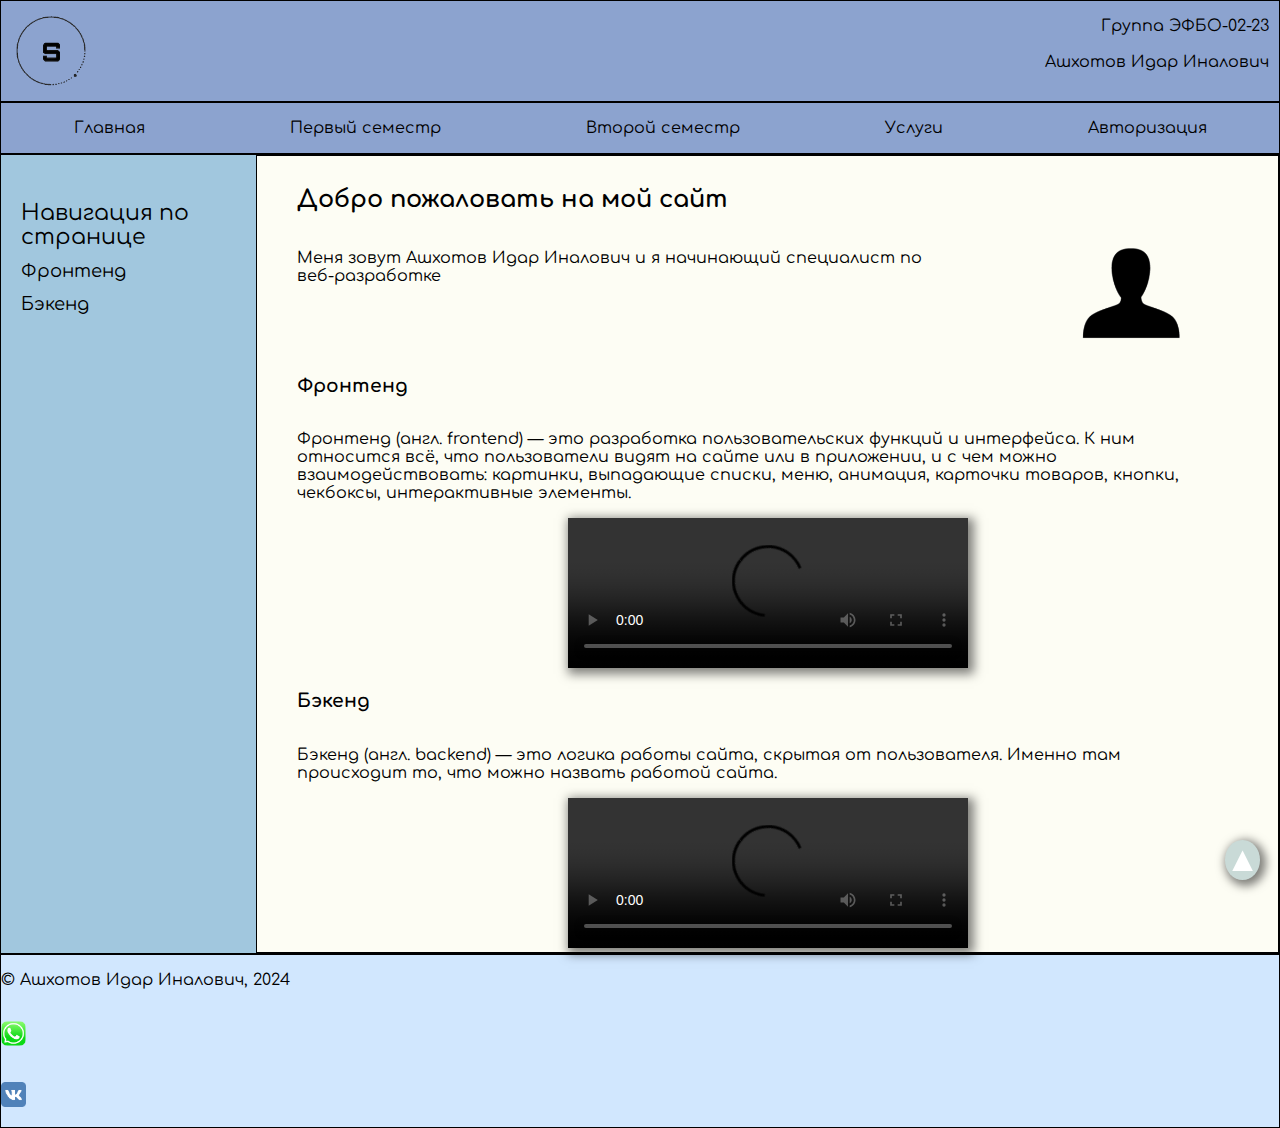
==== index.html @ 50378182 "Имеется несколько не нужных скриптов" ====
<!DOCTYPE html>
<html lang="en">
<head>
    <meta charset="UTF-8">
    <meta name="viewport" content="width=device-width, initial-scale=1.0">
    <link rel = "stylesheet" type="text/css" href="CSS/style.css">
    <link rel = "stylesheet" type="text/css" href="CSS/mobile.css">
    <link rel = "shortcut icon" type="image/jpg" href="images/favicon.jpg">
    <title>Main</title>
</head>
<body>
    <header id="header">
        <div class="block_1">
                <img src="images/logo.png" alt="Логотип" width="70">
            <p class="group">Группа ЭФБО-02-23
                <br>
                <br>
                Ашхотов Идар Иналович
            </p>
        </div>
        <div id = "navbar">
            <nav>
                <ul class="nav_1">
                    <li><a href="#">Главная</a></li>
                    <li><a href="term_1.html">Первый семестр</a></li>
                    <li><a href="#">Второй семестр</a></li>
                    <li><a href="services.html">Услуги</a></li>
                    <li><a href="#">Авторизация</a></li>
                </ul>
            </nav>
        </div>
    </header>
    <div class="main">
        <div class="block_2">
            <ul class="nav_2">
                <li>Навигация по странице</li>
                <li><a href="#front">Фронтенд</a></li>
                <li><a href="#back">Бэкенд</a></li>
            </ul>
        </div>
        <div class="block_3">
            <main>
                <h2>Добро пожаловать на мой сайт</h2>
                <div class="myname">
                    <div>
                        <p style="width: 80%;">Меня зовут Ашхотов Идар Иналович и я начинающий специалист по веб-разработке</p>
                    </div>
                    <div>
                        <img src="images/myphoto.png" alt="портрет" width="120" id="student-photo">
                    </div>
                </div>
                <div style="border: none;">
                    <h3 id="front">Фронтенд</h3>
                    <p class="front">Фронтенд (англ. frontend) — это разработка пользовательских функций и интерфейса. К ним относится всё, что пользователи видят на сайте или в приложении, и с чем можно взаимодействовать: картинки, выпадающие списки, меню, анимация, карточки товаров, кнопки, чекбоксы, интерактивные элементы.</p>
                    <div class="video"><video src="video.mp4" type="video/mp4" controls></video></div>
                </div>
                <div style="border: none;">
                    <h3 id="back">Бэкенд</h3>
                    <p class="front">Бэкенд (англ. backend) — это логика работы сайта, скрытая от пользователя. Именно там происходит то, что можно назвать работой сайта.</p>
                    <div class="video"><video src="video.mp4" type="video/mp4" controls></video></div>
                </div>
            </main>
        </div>
    </div>
    <footer>
        <div>
            <p>&copy; Ашхотов Идар Иналович, 2024</p>
        </div>
        <div>
            <p class="icon_1"><img src="images/whats-transformed.png" alt="ссылка на whatsapp" width="25"></p>
        </div>
        <div>
            <p class="icon_2"><img src="images/vk.png" alt="ссылка на вк" width="25"></p>
        </div>
    </footer>
    <div class="scroll"><a href="#header">&#9650;</a></div>
    <script src="nav.js"></script>
    <script src="13_2.js"></script>
</body>
</html>
---- CSS/style.css ----
@import url('https://fonts.googleapis.com/css2?family=Comfortaa:wght@300..700&display=swap');
body {
    font-family: Comfortaa;
    margin: 0;
    padding: 0;
}
.block_1 img {
    margin: 15px;
}
header {
    font-family: Comfortaa;
    background-color: rgb(140,163,207);
}
footer {
    border: 1px solid black;
    background-color: rgb(209,231,254);
}
p {
    display: inline-block;
}
footer div {
    border: none;
}
div {
    border: 1px solid black;
}
h1 {
    font-size: 40px;
    padding: 20px;
    padding-left: 40px;
    transition: transform 0.3s;
}
h1:hover {
    transform: scale(1.2);
}
.description {
    transition: background-color 1.5s; 
}
h2 {
    padding-top: 10px;
    padding-left: 40px;
}
h3 {
    padding-left: 40px;
}
.block_1{
    position: relative;
    height: 100px;
}
.block_2 {
    border: none;
    background-color: rgb(161,199,222);
    width: 20%;
}
.block_3 {
    display: flex;
    flex-direction: column;
    border: 1px solid;
    height: 100%;
    width: 80%;
    background-color: rgba(251,252,234, 0.5);
}
figcaption {
    text-align: center;
}
.group {
    text-align: right;
    position: absolute;
    right:10px;
}
.nav_1 {
    padding: 0;
    display: flex;
    justify-content: space-around;
}
.nav_1 li{
    list-style: none;
}
.nav_1 li a:hover {
    color: rgb(252,252,132);
}
.nav_1 li a:active {
    color: rgb(50, 90, 134); 
}
.nav_2 {
    display: flex;
    flex-direction: column;
    list-style-type: none;
    padding: 20px;
}
.nav_2 li {
    font-size: 20px;
    margin-top: 10px;
    width: 100%;
}
.nav_2 li a {
    font-size: 18px;
}
.nav_2 li a:hover {
    color: rgb(252,252,132)
}
.nav_2 li a:active {
    color: rgb(50, 90, 134); 
}
.nav_2 li:first-child {
    font-size: 22px;
}
.main {
    display: flex;
    flex-direction: row;
}
main p {
    padding-left: 40px;
    width: 800px;
}
.myname {
    border: none;
    display: flex;
    flex-direction: row;
}
.myname div {
    border: none;
}
.myname div p{
    width: 100%;
}
a {
    color: black;
    text-decoration: none;
}
.figure {
    border: none;
    display: grid;
    grid-template-columns: 1fr 1fr 1fr;
}
.text {
    padding-top: 16px;
    padding-left: 30px;
    padding-right: 30px;
    font-weight: bold;
    display: block;
}
.figure div {
    border: none;
    display: flex;
    flex-direction: column;
    align-items: center;     
    text-align: center;      
}
.button {
    margin-top: 10px;
    margin-bottom: 10px;
}
label {
    display: inline-block;
    width: 150px;
}
.accept {
    width: 350px;
}
.p1 {
    font-size: 20px;
    width: 300px;
}
.modal {
    display: none;
    position: fixed;
    z-index: 1;
    left: 0;
    top: 0;
    width: 100%;
    height: 100%;
    overflow: auto;
    background-color: rgba(0, 0, 0, 0.5);
}

.open {
    display: block;
}

.form-header {
    color: white;
    background-color: rgb(47,57,119);
    border-color: rgb(47,57,119);
}

.modal-content label {
    padding-left: 20px;
}

.modal-content p {
    padding-left: 20px;
}

.modal-content {
    background-color: #fefefe;
    margin: 15% auto;
    border: 1px solid #888;
    width: 50%;
}

.modal-content form button {
    font-family: Comfortaa;
    width: 100%;
    height: 10vh;
    font-size: 18px;
    color: white;
    background-color: rgb(47,57,119);
}

.modal-content form button:hover {
    background-color: rgb(126,177,170);
}

.modal-content form button:active {
    border-color: rgb(126,177,170);
}

.close {
    border: none;
    color: black;
    float: right;
    font-size: 28px;
    font-weight: bold;
    height: 25px;
    width: 25px;
    text-align: center;
}

.close:hover, 
.close:focus {
    color: red;
    text-decoration: none;
    cursor: pointer;
}

.close:active {
    color:rgb(47,57,119);
}

#second-semester-btn {
    width: 200px;
    margin-left: 60px;
}

.term_1 {
    display: flex;
    flex-direction: column;
    border: 1px solid;
    width: 80%;
    height: 100%;
    background-color: rgba(251,252,234, 0.5);
}
h4 {
    margin-left: 60px;
    margin-bottom: 10px;
}
.table1, .table2 {
    padding-left: 60px;
    padding-right: 30px;
    border: none;
}
.table1 {
    display: none;
}
#lectureTable {
    transition: opacity 2s ease;
    opacity: 0;
    padding-left: 60px;
    padding-right: 30px;
    border: none;
}
#lectureTable.show {
    display: block;
    opacity: 1;
    padding-left: 60px;
    padding-right: 30px;
    border: none;
}
.map-container {
    height: 100%;
    width: 90%;
    margin-top: 10px;
    margin-left: 5%;
    border: none;
}
.pdf-container {
    margin-left: 5%;
    border: none;
    height: 100%;
    width: 90%;
}
.figure img {
    box-shadow: 3px 3px 10px 3px rgba(0, 0, 0, 0.5);
}
.figure button {
    width: 150px;
    box-shadow: none;
    font-family: Comfortaa;
    background:transparent;
    border-color:rgba(0, 0, 0, 0.5);
    transition-duration: 1s;
    border-radius: 5px;
}
.figure button:hover{
    box-shadow: 3px 3px 10px 3px rgba(0, 0, 0, 0.5);
}
video {
    box-shadow: 3px 3px 10px 3px rgba(0, 0, 0, 0.5);
    width: 400px;
    height: 100%;
}
.video {
    border: none;
    text-align: center;
}
#navbar {
    overflow: visible;
    z-index: 1000000;
    background-color: rgb(140,163,207);
}
.sticky {
    position: fixed;
    top: 0;
    width: 100%;
  }
.sticky + .content {
    padding-top: 60px;
}
.scroll {
    border: none;
    position: fixed;
    bottom: 20px;
    right: 20px;
    font-size: 35px;
    border-radius: 100%;
    width: 35px;
    text-align: center;
    background-color: rgb(201, 218, 215);
    box-shadow: 3px 3px 10px 3px rgba(0, 0, 0, 0.5);
}
.front {
    width: 90%;
}
.scroll a {
    color: white;
}
.scroll a:hover {
    cursor: pointer;
    color: black;
}
.scroll:active {
    box-shadow: none;
}
.accordion {
    margin: 10px;
}
#bootstrap {
    margin-top: 30px;
    margin-bottom: 30px;
}
.bs {
    padding-left: 40px;
    margin-left: 0;
}
.carousel{
    margin: 10px;
}
@media (max-width:1174px) {
    .myname {
        flex-direction: column;
    }
    .myname div p{
        width: 90%;
    }
    .myname div:last-child {
        width: 100%;
        text-align: center;
    }
}
@media (max-width:830px) {
    .block_2 {
        display: none;
    }
    .block_3 {
        width: 100%;
    }
    .term_1 {
        width: 100%;
    }
}

@media (max-width:610px) {
    .figure {
        grid-template-columns: 1fr 1fr; 
    }
    .figure div {
        padding-bottom: 20px;
    }
    table{
        display: block;
        overflow-x: auto;
        white-space: nowrap;
        width: 80%;
    }
    .icon_1 {
        display: none;
    }
    .icon_2 {
        display: none;
    }
}
@media (max-width:410px) {
    video {
        width: 100%;
    }
    .front {
        width: 85%;
    }
    .figure {
        grid-template-columns: 1fr; 
    }
}
form div {
    border: none;
}
.container {
    border: none;
}
.form-label {
    width: 100%;
}
#lectures, #practices {
    margin-top: 40px;
}
#student-photo {
    transition: transform 0.5s; 
}
#student-photo:hover {
    transform: rotate(360deg); 
}
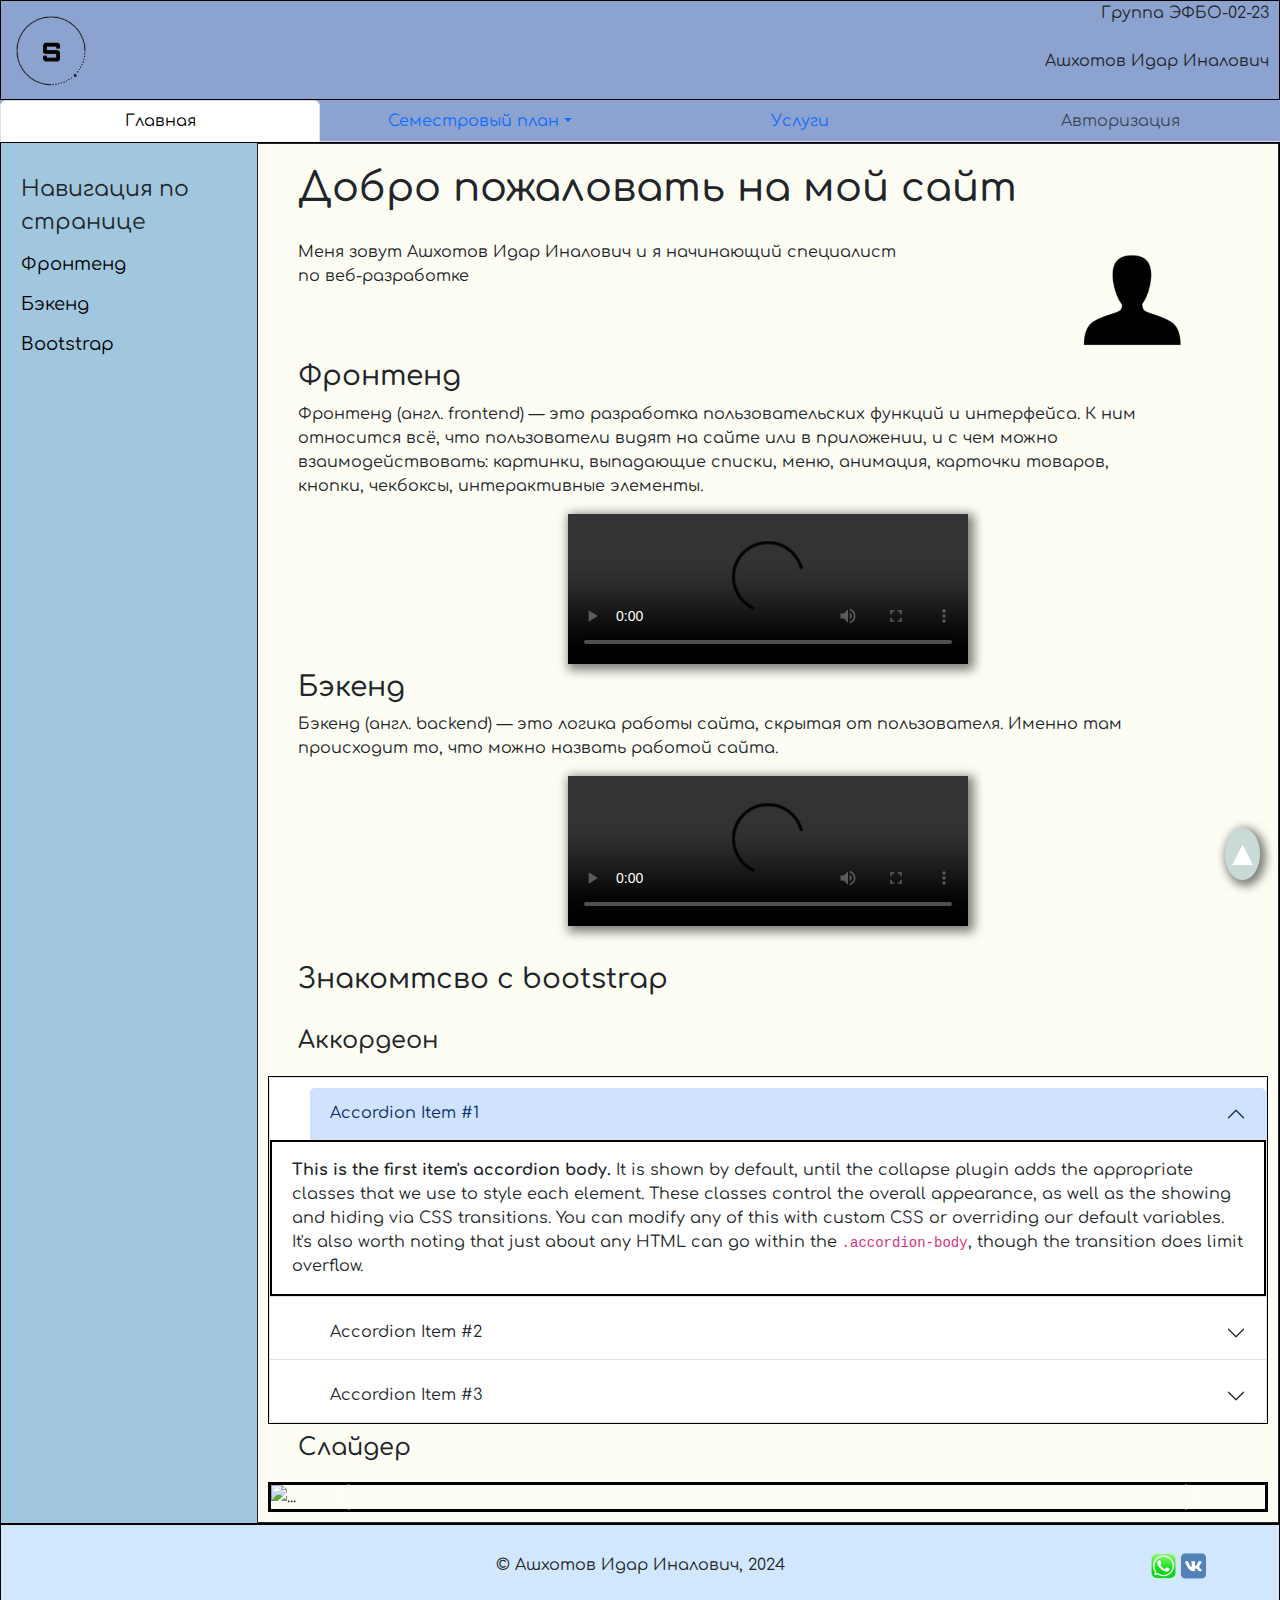
==== commit 1a242b21: "Исправлена главныя страница" ====
--- a/index.html
+++ b/index.html
@@ -3,10 +3,11 @@
 <head>
     <meta charset="UTF-8">
     <meta name="viewport" content="width=device-width, initial-scale=1.0">
+    <link href="https://cdn.jsdelivr.net/npm/bootstrap@5.3.3/dist/css/bootstrap.min.css" rel="stylesheet" integrity="sha384-QWTKZyjpPEjISv5WaRU9OFeRpok6YctnYmDr5pNlyT2bRjXh0JMhjY6hW+ALEwIH" crossorigin="anonymous">
+    <script src="https://cdn.jsdelivr.net/npm/bootstrap@5.3.3/dist/js/bootstrap.bundle.min.js" integrity="sha384-YvpcrYf0tY3lHB60NNkmXc5s9fDVZLESaAA55NDzOxhy9GkcIdslK1eN7N6jIeHz" crossorigin="anonymous"></script>
     <link rel = "stylesheet" type="text/css" href="CSS/style.css">
-    <link rel = "stylesheet" type="text/css" href="CSS/mobile.css">
     <link rel = "shortcut icon" type="image/jpg" href="images/favicon.jpg">
-    <title>Main</title>
+    <title>bootstrap</title>
 </head>
 <body>
     <header id="header">
@@ -18,17 +19,24 @@
                 Ашхотов Идар Иналович
             </p>
         </div>
-        <div id = "navbar">
-            <nav>
-                <ul class="nav_1">
-                    <li><a href="#">Главная</a></li>
-                    <li><a href="term_1.html">Первый семестр</a></li>
-                    <li><a href="#">Второй семестр</a></li>
-                    <li><a href="services.html">Услуги</a></li>
-                    <li><a href="#">Авторизация</a></li>
-                </ul>
-            </nav>
-        </div>
+        <ul class="nav nav-tabs nav-justified" id = "navbar">
+            <li class="nav-item">
+              <a class="nav-link active" aria-current="page" href="#">Главная</a>
+            </li>
+            <li class="nav-item dropdown">
+              <a class="nav-link dropdown-toggle" data-bs-toggle="dropdown" href="#" role="button" aria-expanded="false">Семестровый план</a>
+              <ul class="dropdown-menu">
+                <li><a class="dropdown-item" href="term_1.html">Первый семестр</a></li>
+                <li><a class="dropdown-item disabled" aria-disabled="true">Второй семестр</a></li>
+              </ul>
+            </li>
+            <li class="nav-item">
+              <a class="nav-link" href="services.html">Услуги</a>
+            </li>
+            <li class="nav-item">
+              <a class="nav-link disabled" aria-disabled="true">Авторизация</a>
+            </li>
+        </ul>
     </header>
     <div class="main">
         <div class="block_2">
@@ -36,14 +44,15 @@
                 <li>Навигация по странице</li>
                 <li><a href="#front">Фронтенд</a></li>
                 <li><a href="#back">Бэкенд</a></li>
+                <li><a href="#bootstrap">Bootstrap</a></li>
             </ul>
         </div>
         <div class="block_3">
             <main>
-                <h2>Добро пожаловать на мой сайт</h2>
+                <h1>Добро пожаловать на мой сайт</h1>
                 <div class="myname">
                     <div>
-                        <p style="width: 80%;">Меня зовут Ашхотов Идар Иналович и я начинающий специалист по веб-разработке</p>
+                        <p style="width: 80%;" class="description">Меня зовут Ашхотов Идар Иналович и я начинающий специалист по веб-разработке</p>
                     </div>
                     <div>
                         <img src="images/myphoto.png" alt="портрет" width="120" id="student-photo">
@@ -59,22 +68,86 @@
                     <p class="front">Бэкенд (англ. backend) — это логика работы сайта, скрытая от пользователя. Именно там происходит то, что можно назвать работой сайта.</p>
                     <div class="video"><video src="video.mp4" type="video/mp4" controls></video></div>
                 </div>
+                
             </main>
+            <h3 id="bootstrap">Знакомтсво с bootstrap</h3>
+            <h4 class="bs">Аккордеон</h4>
+            <div class="accordion" id="accordionExample">
+                    <div class="accordion-item">
+                      <h2 class="accordion-header">
+                        <button class="accordion-button" type="button" data-bs-toggle="collapse" data-bs-target="#collapseOne" aria-expanded="true" aria-controls="collapseOne">
+                          Accordion Item #1
+                        </button>
+                      </h2>
+                      <div id="collapseOne" class="accordion-collapse collapse show" data-bs-parent="#accordionExample">
+                        <div class="accordion-body">
+                          <strong>This is the first item's accordion body.</strong> It is shown by default, until the collapse plugin adds the appropriate classes that we use to style each element. These classes control the overall appearance, as well as the showing and hiding via CSS transitions. You can modify any of this with custom CSS or overriding our default variables. It's also worth noting that just about any HTML can go within the <code>.accordion-body</code>, though the transition does limit overflow.
+                        </div>
+                      </div>
+                    </div>
+                    <div class="accordion-item">
+                      <h2 class="accordion-header">
+                        <button class="accordion-button collapsed" type="button" data-bs-toggle="collapse" data-bs-target="#collapseTwo" aria-expanded="false" aria-controls="collapseTwo">
+                          Accordion Item #2
+                        </button>
+                      </h2>
+                      <div id="collapseTwo" class="accordion-collapse collapse" data-bs-parent="#accordionExample">
+                        <div class="accordion-body">
+                          <strong>This is the second item's accordion body.</strong> It is hidden by default, until the collapse plugin adds the appropriate classes that we use to style each element. These classes control the overall appearance, as well as the showing and hiding via CSS transitions. You can modify any of this with custom CSS or overriding our default variables. It's also worth noting that just about any HTML can go within the <code>.accordion-body</code>, though the transition does limit overflow.
+                        </div>
+                      </div>
+                    </div>
+                    <div class="accordion-item">
+                      <h2 class="accordion-header">
+                        <button class="accordion-button collapsed" type="button" data-bs-toggle="collapse" data-bs-target="#collapseThree" aria-expanded="false" aria-controls="collapseThree">
+                          Accordion Item #3
+                        </button>
+                      </h2>
+                      <div id="collapseThree" class="accordion-collapse collapse" data-bs-parent="#accordionExample">
+                        <div class="accordion-body">
+                          <strong>This is the third item's accordion body.</strong> It is hidden by default, until the collapse plugin adds the appropriate classes that we use to style each element. These classes control the overall appearance, as well as the showing and hiding via CSS transitions. You can modify any of this with custom CSS or overriding our default variables. It's also worth noting that just about any HTML can go within the <code>.accordion-body</code>, though the transition does limit overflow.
+                        </div>
+                      </div>
+                    </div>
+            </div>
+            <h4 class="bs">Слайдер</h4>
+            <div id="carouselExample" class="carousel slide">
+                <div class="carousel-inner">
+                  <div class="carousel-item active">
+                    <img src="https://www.rial-tour.ru/images/stories/virtuemart/product/gallery_big_goryachie_istochniki_dily_su_gornyy_lager_47_900x600.jpg" class="d-block w-100" alt="...">
+                  </div>
+                  <div class="carousel-item">
+                    <img src="https://photocentra.ru/images/main51/517893_main.jpg" class="d-block w-100" alt="...">
+                  </div>
+                  <div class="carousel-item">
+                    <img src="https://balthazar.club/o/uploads/posts/2024-01/1705002593_balthazar-club-p-gori-kabardino-balkarii-krasivo-61.jpg" class="d-block w-100" alt="...">
+                  </div>
+                </div>
+                <button class="carousel-control-prev" type="button" data-bs-target="#carouselExample" data-bs-slide="prev">
+                  <span class="carousel-control-prev-icon" aria-hidden="true"></span>
+                  <span class="visually-hidden">Previous</span>
+                </button>
+                <button class="carousel-control-next" type="button" data-bs-target="#carouselExample" data-bs-slide="next">
+                  <span class="carousel-control-next-icon" aria-hidden="true"></span>
+                  <span class="visually-hidden">Next</span>
+                </button>
+              </div>
         </div>
     </div>
-    <footer>
-        <div>
-            <p>&copy; Ашхотов Идар Иналович, 2024</p>
-        </div>
-        <div>
-            <p class="icon_1"><img src="images/whats-transformed.png" alt="ссылка на whatsapp" width="25"></p>
-        </div>
-        <div>
-            <p class="icon_2"><img src="images/vk.png" alt="ссылка на вк" width="25"></p>
+    <footer class="footer">
+        <div class="container d-flex flex align-items-center justify-content-center position-relative" style="height: 80px;">
+            <div class="text-center">
+                <span>&copy; Ашхотов Идар Иналович, 2024</span>
+            </div>
+                <div class="social-icons mx-1 position-absolute top-50 end-0 translate-middle-y">
+                    <a href="#"><img src="images/whats-transformed.png" alt="ссылка на whatsapp" width="25"></a>
+                    <a href="#"><img src="images/vk.png" alt="ссылка на вк" width="25"></a>
+                </div>
+                    
         </div>
     </footer>
     <div class="scroll"><a href="#header">&#9650;</a></div>
     <script src="nav.js"></script>
-    <script src="13_2.js"></script>
+    <script src="animation.js"></script>
 </body>
 </html>